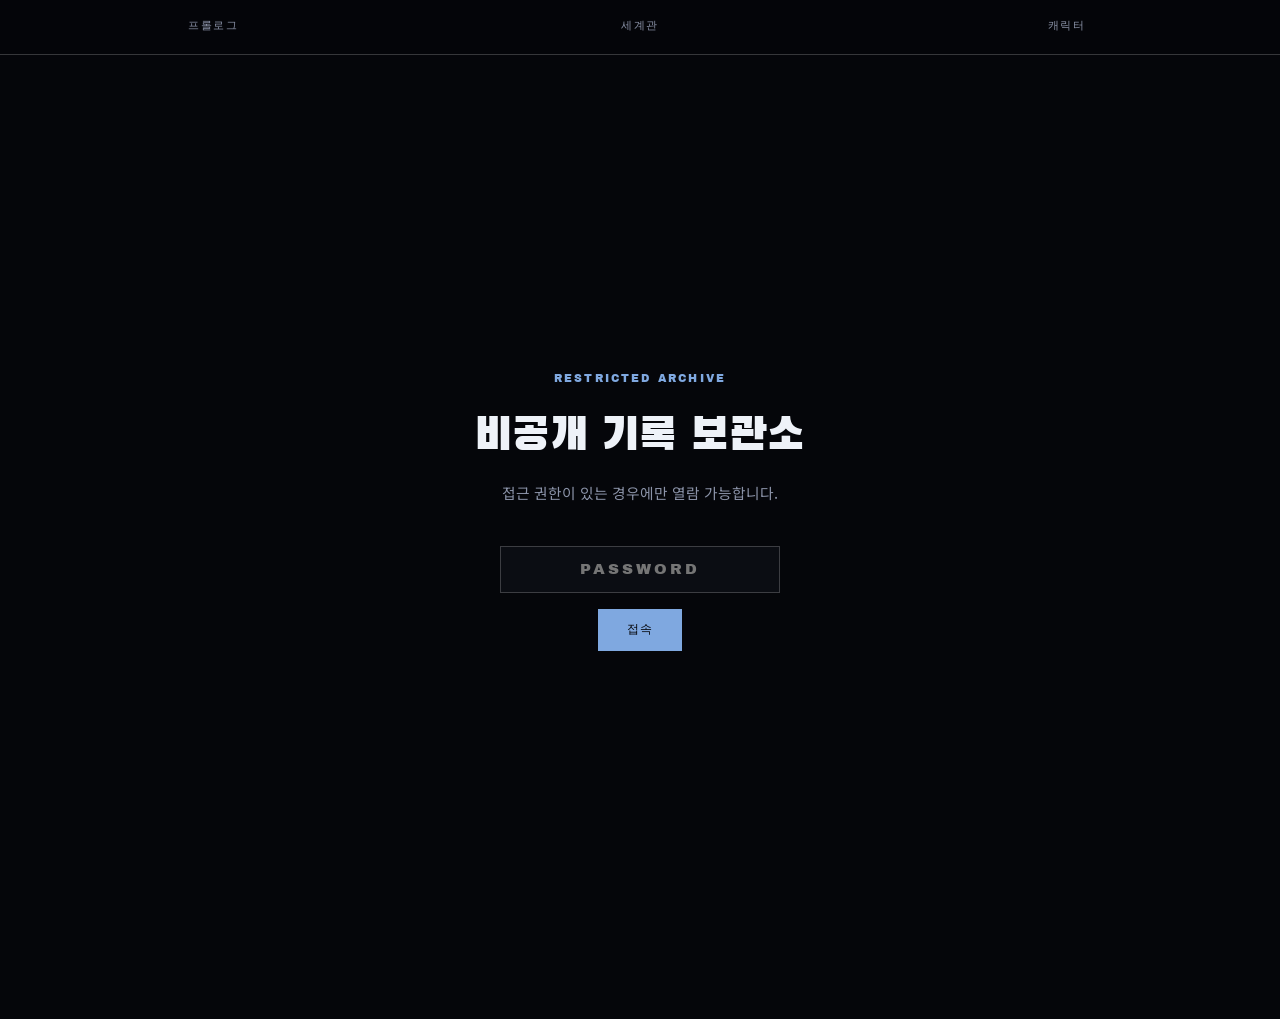
==== archive.html @ c1c83ec9 "Add files via upload" ====
<!DOCTYPE html>
<html lang="ko">
<head>
<meta charset="UTF-8">
<meta name="viewport" content="width=device-width, initial-scale=1, viewport-fit=cover">
<title>ARCHIVE · CODE NULL</title>
<link rel="stylesheet" href="css/style.css">
</head>
<body>
<nav class="nav">
  <a href="index.html">프롤로그</a>
  <a href="world.html">세계관</a>
  <a href="characters.html">캐릭터</a>
</nav>

<div id="gate" class="gate">
  <div class="tag">RESTRICTED ARCHIVE</div>
  <h1>비공개 기록 보관소</h1>
  <p class="dim" style="margin-top:.8rem;max-width:26rem;">접근 권한이 있는 경우에만 열람 가능합니다.</p>
  <input id="pw" type="password" placeholder="PASSWORD" autocomplete="off">
  <button onclick="tryUnlock()">접속</button>
  <div class="err" id="err"></div>
</div>

<div id="cctv-wrap" class="cctv-wrap">
  <section class="wrap" style="padding:3rem 6vw 1rem;">
    <div class="tag">RESTRICTED ARCHIVE — UNLOCKED</div>
    <h1>CCTV 기록 · 탈출 당일</h1>
    <p class="dim" style="margin-top:.6rem;">복구된 단편 영상입니다. 음성·화질 손실이 있습니다.</p>
  </section>

  <section class="cctv">
    <img src="img/60.png" alt="">
    <div class="ph">img/60.png</div>
    <div class="hud">
      <div class="rec"><span class="dot"></span>REC</div>
      <div class="cam">CAM 03 — B2 복도</div>
      <div class="ts">02:17:44</div>
    </div>
  </section>

  <section class="cctv">
    <img src="img/61.png" alt="">
    <div class="ph">img/61.png</div>
    <div class="hud">
      <div class="rec"><span class="dot"></span>REC</div>
      <div class="cam">CAM 07 — 격리동 출입구</div>
      <div class="ts">02:19:02</div>
    </div>
  </section>

  <section class="cctv">
    <img src="img/62.png" alt="">
    <div class="ph">img/62.png</div>
    <div class="hud">
      <div class="rec"><span class="dot"></span>REC</div>
      <div class="cam">CAM 11 — 비상계단</div>
      <div class="ts">02:21:58</div>
    </div>
  </section>

  <section class="cctv">
    <img src="img/63.png" alt="">
    <div class="ph">img/63.png</div>
    <div class="hud">
      <div class="rec"><span class="dot"></span>REC</div>
      <div class="cam">CAM 14 — 외곽 펜스</div>
      <div class="ts">02:24:10</div>
    </div>
  </section>

  <section class="cctv">
    <img src="img/64.png" alt="">
    <div class="ph">img/64.png</div>
    <div class="hud">
      <div class="rec"><span class="dot"></span>REC</div>
      <div class="cam">CAM 14 — 외곽 펜스</div>
      <div class="ts">02:24:47</div>
    </div>
  </section>

  <section class="cctv">
    <img src="img/65.png" alt="">
    <div class="ph">img/65.png</div>
    <div class="hud">
      <div class="rec"><span class="dot"></span>REC</div>
      <div class="cam">CAM 14 — 외곽 펜스</div>
      <div class="ts">02:25:03</div>
    </div>
  </section>

  <section class="wrap" style="padding:2.5rem 6vw;">
    <p class="dim" style="font-size:.78rem;">※ 이 영상의 존재 자체가 기밀입니다. 외부 유출 시 처벌 대상이 됩니다. — [기록 끝]</p>
    <a class="back" href="index.html">← 돌아가기</a>
  </section>
</div>

<script src="js/main.js"></script>
<script>
  // 임시 비밀번호 — README 참고. 실제 서비스에서는 서버 검증으로 교체 권장.
  var ARCHIVE_PW = "HELLO";
  function tryUnlock(){
    var val = document.getElementById('pw').value.trim();
    if (val.toUpperCase() === ARCHIVE_PW) {
      document.getElementById('gate').style.display = 'none';
      document.getElementById('cctv-wrap').classList.add('show');
    } else {
      document.getElementById('err').textContent = 'ACCESS DENIED';
    }
  }
  document.getElementById('pw').addEventListener('keydown', function(e){
    if (e.key === 'Enter') tryUnlock();
  });
</script>
</body>
</html>
---- css/style.css ----
@import url('https://fonts.googleapis.com/css2?family=Black+Han+Sans&family=Archivo+Black&family=Noto+Sans+KR:wght@400;600;800&display=swap');

:root{
  --bg:#05060a; --ink:#101216; --paper:#eef2f8;
  --ice:#7fa8e0; --dim:#8b93a8; --red:#c2586a;
  --line:rgba(255,255,255,.2);
}
*{box-sizing:border-box;margin:0;padding:0;}
html{scroll-padding-top:60px;}
html,body{background:var(--bg);color:var(--paper);}
body{font-family:'Noto Sans KR',sans-serif;line-height:1.75;padding-bottom:4rem;}
a{color:inherit;text-decoration:none;}

/* nav */
.nav{
  position:sticky;top:0;z-index:50;display:flex;gap:0;
  background:rgba(5,6,10,.92);backdrop-filter:blur(6px);
  border-bottom:1px solid var(--line);
}
.nav a{
  flex:1;text-align:center;padding:1rem .5rem;
  font-family:'Archivo Black',sans-serif;font-size:.7rem;letter-spacing:.15em;
  color:var(--dim);border-bottom:2px solid transparent;
}
.nav a.active{color:var(--paper);border-bottom-color:var(--ice);}

/* generic */
.wrap{max-width:860px;margin:0 auto;padding:0 6vw;}
.tag{font-family:'Archivo Black',sans-serif;font-size:.68rem;letter-spacing:.2em;color:var(--ice);margin:2.5rem 0 1rem;}
h1,h2,h3{font-family:'Black Han Sans',sans-serif;font-weight:400;line-height:1.35;}
h1{font-size:clamp(1.8rem,6vw,2.8rem);}
h2{font-size:clamp(1.3rem,4vw,1.9rem);margin-bottom:.9rem;}
h3{font-size:1.05rem;color:var(--ice);margin-bottom:.4rem;}
p{color:var(--paper);margin-bottom:.9rem;}
p.dim{color:var(--dim);font-size:.92rem;}

.eng{font-family:'Archivo Black',sans-serif;font-size:clamp(2.2rem,10vw,4.4rem);line-height:.95;}
.eng span{color:var(--ice);}

/* image slot with graceful fallback for missing /img/N.png */
.art{position:relative;width:100%;aspect-ratio:4/5;overflow:hidden;background:#0b0d13;border:1px solid var(--line);}
.art img{width:100%;height:100%;object-fit:cover;display:block;}
.art .ph{
  display:none;position:absolute;inset:0;align-items:center;justify-content:center;
  flex-direction:column;gap:.5rem;color:var(--dim);font-size:.72rem;text-align:center;padding:1rem;
  background:repeating-linear-gradient(135deg,#0b0d13,#0b0d13 12px,#0e111a 12px,#0e111a 24px);
}
.art.noimg .ph{display:flex;}
.art.wide{aspect-ratio:16/10;}

/* dialogue blocks */
.line-block{margin:1.6rem 0;}
.who{font-family:'Archivo Black',sans-serif;font-size:.68rem;letter-spacing:.1em;color:var(--dim);margin-bottom:.35rem;}
.line{font-family:'Black Han Sans',sans-serif;font-size:1.05rem;color:var(--paper);}
.narr{color:var(--dim);font-style:normal;border-left:2px solid var(--ice);padding-left:1rem;}

/* route picker cards */
.routes{display:grid;grid-template-columns:1fr;gap:1.2rem;margin-top:1.5rem;}
@media(min-width:700px){.routes{grid-template-columns:repeat(3,1fr);}}
.route-card{border:1px solid var(--line);display:block;}
.route-card .art{aspect-ratio:3/4;}
.route-card .cap{padding:1rem;}
.route-card .cap .num{font-family:'Archivo Black',sans-serif;font-size:.65rem;letter-spacing:.15em;color:var(--ice);}
.route-card .cap h3{margin-top:.4rem;}
.route-card .cap p{font-size:.85rem;color:var(--dim);margin-bottom:0;}

/* roster grid */
.roster{display:grid;grid-template-columns:1fr;gap:1.4rem;margin-top:1.2rem;}
@media(min-width:700px){.roster{grid-template-columns:repeat(2,1fr);}}
.roster .person{border:1px solid var(--line);padding-bottom:1rem;}
.roster .person .info{padding:1rem 1.1rem 0;}

/* terms list */
.terms dt{font-family:'Black Han Sans',sans-serif;color:var(--ice);margin-top:1.3rem;}
.terms dd{color:var(--dim);margin-top:.3rem;font-size:.92rem;}

.btn{
  display:inline-block;margin-top:1.5rem;font-family:'Archivo Black',sans-serif;
  font-size:.75rem;letter-spacing:.12em;color:var(--bg);background:var(--ice);
  padding:.85rem 1.6rem;
}
.back{display:inline-block;margin-top:2rem;color:var(--dim);font-size:.82rem;}

.hero-section{
  padding:7vh 0 4vh;
  background:radial-gradient(circle at 25% 10%, rgba(127,168,224,.18), transparent 55%);
}
.note{font-size:.78rem;color:var(--dim);border-top:1px solid var(--line);margin-top:3rem;padding-top:1.2rem;}

/* ===== 웹툰 컷 패널 (프롤로그 / NIGHT 루트) ===== */
.panel{position:relative;width:100%;aspect-ratio:4/5;overflow:hidden;border-bottom:2px solid var(--line);background:#0b0d13;}
.panel.cover{aspect-ratio:3/4;}
.panel img{position:absolute;inset:0;width:100%;height:100%;object-fit:cover;display:block;}
.panel .ph{display:none;position:absolute;inset:0;align-items:center;justify-content:center;flex-direction:column;gap:.5rem;color:var(--dim);font-size:.75rem;text-align:center;padding:1rem;background:repeating-linear-gradient(135deg,#0b0d13,#0b0d13 12px,#0e111a 12px,#0e111a 24px);}
.panel.noimg .ph{display:flex;}
.panel .shade{position:absolute;inset:0;z-index:1;pointer-events:none;background:linear-gradient(to top, rgba(5,6,10,.92) 0%, rgba(5,6,10,.15) 42%, transparent 62%);}
.panel .num{position:absolute;top:.9rem;left:.9rem;z-index:3;font-family:'Archivo Black',sans-serif;font-size:.68rem;letter-spacing:.15em;color:var(--ink);background:var(--ice);padding:.28rem .6rem;}
.panel .cap-box{position:absolute;left:.9rem;z-index:3;max-width:78%;background:var(--paper);color:var(--ink);font-size:.82rem;font-weight:600;line-height:1.5;padding:.65rem .9rem;border:2px solid var(--ink);}
.panel .bubble{position:absolute;z-index:3;max-width:72%;background:var(--paper);color:var(--ink);font-family:'Black Han Sans',sans-serif;font-size:clamp(.95rem,2.6vw,1.15rem);line-height:1.4;padding:.9rem 1.1rem;border:2px solid var(--ink);}
.panel .bubble::after{content:"";position:absolute;width:16px;height:16px;background:var(--paper);border-right:2px solid var(--ink);border-bottom:2px solid var(--ink);}
.panel .bubble.tail-bl{bottom:-9px;left:2rem;}
.panel .bubble.tail-bl::after{bottom:8px;left:-8px;transform:rotate(135deg);}
.panel .bubble.tail-br{bottom:-9px;right:2rem;}
.panel .bubble.tail-br::after{bottom:8px;right:-8px;transform:rotate(45deg);}
.panel .title-ov{position:absolute;left:6vw;bottom:2.2rem;z-index:3;}
.panel .title-ov .eng{font-size:clamp(2.2rem,11vw,4.6rem);}
.top-r{top:1.1rem;right:1.1rem;}
.bottom-l{bottom:1.1rem;left:1.1rem;}
.bottom-r{bottom:1.1rem;right:1.1rem;}
.mid-l{top:50%;left:1.1rem;transform:translateY(-50%);}
.routes-wrap{padding:3rem 0;}

/* ===== 세계관 위키 스타일 ===== */
.wiki-hero{position:relative;width:100%;aspect-ratio:21/9;overflow:hidden;border-bottom:1px solid var(--line);}
.wiki-hero img{position:absolute;inset:0;width:100%;height:100%;object-fit:cover;}
.wiki-hero .ph{position:absolute;inset:0;}
.wiki-hero .ov{position:absolute;inset:0;z-index:2;background:linear-gradient(to top, rgba(5,6,10,.92), transparent 65%);display:flex;align-items:flex-end;padding:2rem 6vw;}
.infobox{border:1px solid var(--line);background:#0b0d13;padding:1.2rem 1.3rem;margin:2rem 0;}
.infobox .row{display:flex;justify-content:space-between;gap:1rem;font-size:.85rem;padding:.55rem 0;border-bottom:1px solid var(--line);}
.infobox .row:last-child{border-bottom:none;}
.infobox .row span:first-child{color:var(--dim);}
.entry-grid{display:grid;grid-template-columns:1fr;gap:1rem;margin-top:1.2rem;}
@media(min-width:700px){.entry-grid{grid-template-columns:repeat(2,1fr);}}
.entry{border:1px solid var(--line);padding:1.1rem 1.2rem;}
.entry .idx{font-family:'Archivo Black',sans-serif;font-size:.65rem;color:var(--ice);letter-spacing:.15em;}

/* ===== 과거 회상 컷 (실루엣/저채도) ===== */
.panel.flashback .shade{background:linear-gradient(to top, rgba(5,6,10,.95) 0%, rgba(5,6,10,.35) 50%, rgba(5,6,10,.1) 100%);}
.panel.flashback .ph{filter:grayscale(1) contrast(1.1);}
.panel .narr-line{position:absolute;left:6vw;right:6vw;bottom:1.4rem;z-index:3;color:var(--dim);font-size:.85rem;text-align:center;letter-spacing:.04em;}

/* ===== REDACTED / 정보 비공개 글리치 ===== */
.redact-box{
  position:absolute;z-index:3;left:6vw;right:6vw;bottom:1.6rem;
  border:1px solid rgba(194,88,106,.5);background:rgba(5,6,10,.75);
  padding:1rem 1.1rem;font-family:'Archivo Black',sans-serif;font-size:.7rem;
  letter-spacing:.08em;color:#c2586a;
}
.redact-box .r-row{display:flex;justify-content:space-between;padding:.25rem 0;}
.redact-box .glitch{animation:glitchText 1.4s infinite steps(2,end);}
@keyframes glitchText{
  0%,100%{opacity:1;transform:translateX(0);}
  20%{opacity:.6;transform:translateX(-2px);}
  40%{opacity:1;transform:translateX(2px);}
  60%{opacity:.5;}
  80%{opacity:1;transform:translateX(-1px);}
}
.panel.redacted::before{
  content:"";position:absolute;inset:0;z-index:2;pointer-events:none;mix-blend-mode:overlay;
  background:repeating-linear-gradient(0deg,rgba(255,255,255,.04) 0px,transparent 1px,transparent 3px);
  animation:scan 2.5s linear infinite;
}
@keyframes scan{0%{background-position-y:0;}100%{background-position-y:120px;}}

/* ===== CCTV / 보안 아카이브 ===== */
.gate{min-height:100vh;display:flex;align-items:center;justify-content:center;flex-direction:column;padding:6vh 6vw;text-align:center;}
.gate .tag{margin-bottom:1.2rem;}
.gate input{
  margin-top:1.6rem;background:#0b0d13;border:1px solid var(--line);color:var(--paper);
  font-family:'Archivo Black',sans-serif;letter-spacing:.2em;font-size:.95rem;
  padding:.9rem 1rem;text-align:center;width:min(280px,80vw);
}
.gate button{
  margin-top:1rem;display:block;margin-left:auto;margin-right:auto;
  font-family:'Archivo Black',sans-serif;font-size:.75rem;letter-spacing:.12em;
  color:var(--bg);background:var(--ice);padding:.8rem 1.8rem;border:none;cursor:pointer;
}
.gate .err{color:#c2586a;font-size:.78rem;margin-top:.9rem;min-height:1.2em;}

.cctv-wrap{display:none;}
.cctv-wrap.show{display:block;}
.cctv{position:relative;width:100%;aspect-ratio:4/3;overflow:hidden;background:#000;border-bottom:1px solid var(--line);filter:grayscale(.3) contrast(1.15) brightness(.85);}
.cctv .ph{position:absolute;inset:0;display:flex;align-items:center;justify-content:center;color:#5a6070;font-size:.75rem;background:repeating-linear-gradient(135deg,#050608,#050608 12px,#0a0c10 12px,#0a0c10 24px);}
.cctv::after{
  content:"";position:absolute;inset:0;pointer-events:none;mix-blend-mode:overlay;
  background:repeating-linear-gradient(0deg,rgba(255,255,255,.06) 0px,transparent 1px,transparent 2px);
  animation:scan 1.8s linear infinite;
}
.cctv .hud{position:absolute;inset:0;z-index:4;padding:.8rem;font-family:'Archivo Black',sans-serif;font-size:.65rem;letter-spacing:.08em;color:#d8dde6;}
.cctv .rec{position:absolute;top:.8rem;left:.8rem;display:flex;align-items:center;gap:.4rem;}
.cctv .rec .dot{width:7px;height:7px;border-radius:50%;background:#e23a4e;animation:blink 1s infinite;}
@keyframes blink{50%{opacity:.2;}}
.cctv .ts{position:absolute;bottom:.8rem;right:.8rem;}
.cctv .cam{position:absolute;top:.8rem;right:.8rem;}
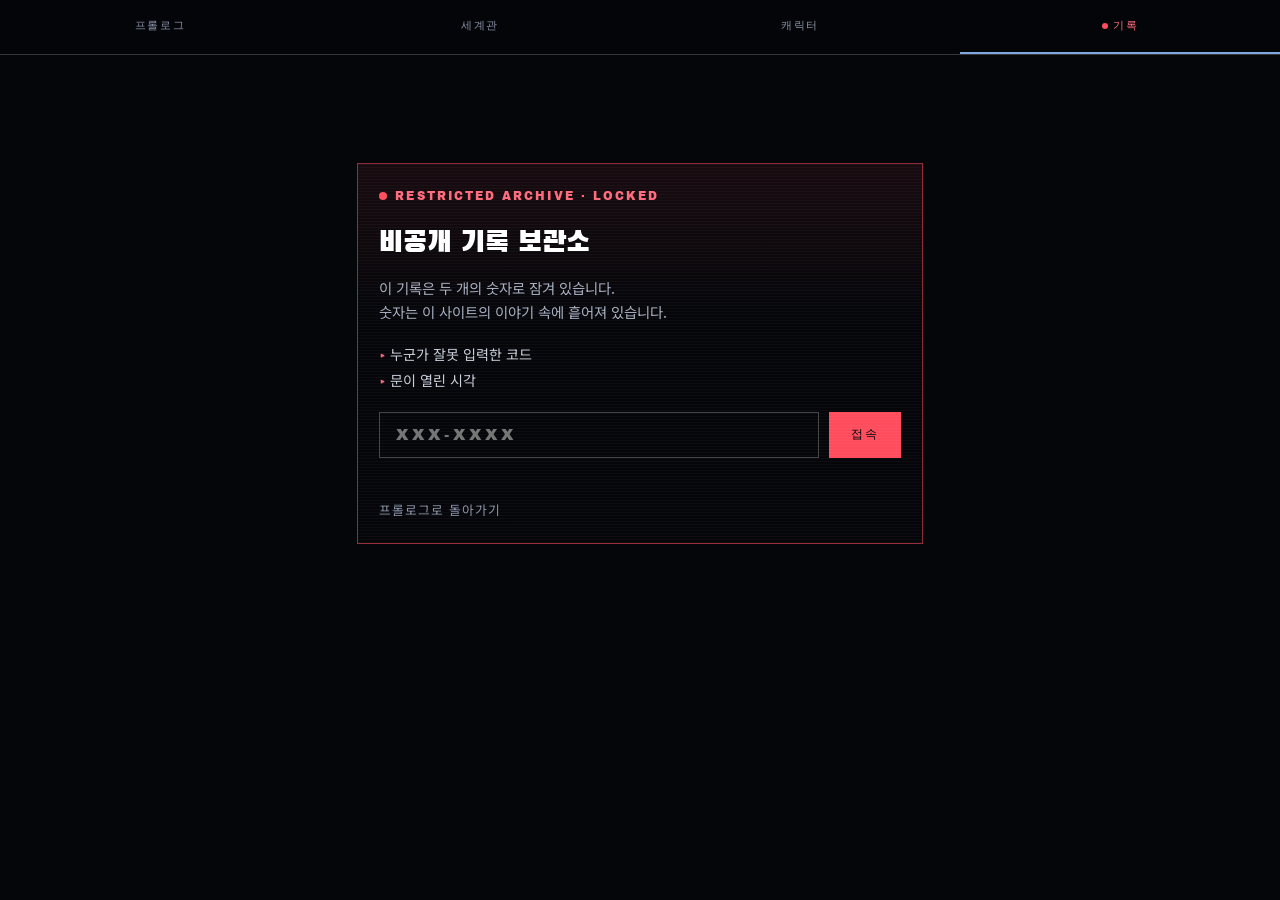
==== commit 9e7a75a4: "Add files via upload" ====
--- a/archive.html
+++ b/archive.html
@@ -5,25 +5,43 @@
 <meta name="viewport" content="width=device-width, initial-scale=1, viewport-fit=cover">
 <title>ARCHIVE · CODE NULL</title>
 <link rel="stylesheet" href="css/style.css">
+<link rel="stylesheet" href="css/webtoon.css">
 </head>
 <body>
+<!--
+  ─────────────────────────────────────────
+   여기서 찾는 건 소용없다. 열쇠는 소스에 없다.
+   두 개의 숫자는 이야기 속에 있다.
+     ① 서류 위, 한 칸 잘못 적힌 코드
+     ② 새벽, 시계가 가리키던 시각
+   …그리고 검은 여백을 끌어 보면, 보이지 않던 글씨가 있다.
+  ─────────────────────────────────────────
+-->
 <nav class="nav">
   <a href="index.html">프롤로그</a>
   <a href="world.html">세계관</a>
   <a href="characters.html">캐릭터</a>
+  <a href="archive.html" class="active lock">기록</a>
 </nav>
 
-<div id="gate" class="gate">
-  <div class="tag">RESTRICTED ARCHIVE</div>
-  <h1>비공개 기록 보관소</h1>
-  <p class="dim" style="margin-top:.8rem;max-width:26rem;">접근 권한이 있는 경우에만 열람 가능합니다.</p>
-  <input id="pw" type="password" placeholder="PASSWORD" autocomplete="off">
-  <button onclick="tryUnlock()">접속</button>
-  <div class="err" id="err"></div>
-</div>
+<section class="term archive-gate" style="padding-top:12vh;min-height:80vh;">
+  <div class="term-box">
+    <div class="term-head"><span class="dot"></span>RESTRICTED ARCHIVE · LOCKED</div>
+    <div class="term-title">비공개 기록 보관소</div>
+    <p class="term-desc">이 기록은 두 개의 숫자로 잠겨 있습니다.<br>숫자는 이 사이트의 이야기 속에 흩어져 있습니다.</p>
+    <ul class="clues"><li>누군가 잘못 입력한 코드</li><li>문이 열린 시각</li></ul>
+    <p class="more-hint" hidden>프롤로그의 서류와, 첫 번째 밤의 시계를 다시 보세요.</p>
+    <form class="code-gate" data-mode="inline" autocomplete="off">
+      <input type="text" placeholder="XXX-XXXX" maxlength="12" aria-label="접근 코드" spellcheck="false">
+      <button type="submit">접속</button>
+      <div class="msg" aria-live="polite"></div>
+    </form>
+    <a class="term-link" href="index.html">프롤로그로 돌아가기</a>
+  </div>
+</section>
 
-<div id="cctv-wrap" class="cctv-wrap">
-  <section class="wrap" style="padding:3rem 6vw 1rem;">
+<div class="archive-gated">
+  <section class="wrap" style="padding:3rem 6vw 1rem;max-width:720px;">
     <div class="tag">RESTRICTED ARCHIVE — UNLOCKED</div>
     <h1>CCTV 기록 · 탈출 당일</h1>
     <p class="dim" style="margin-top:.6rem;">복구된 단편 영상입니다. 음성·화질 손실이 있습니다.</p>
@@ -38,7 +56,6 @@
       <div class="ts">02:17:44</div>
     </div>
   </section>
-
   <section class="cctv">
     <img src="img/61.png" alt="">
     <div class="ph">img/61.png</div>
@@ -48,7 +65,6 @@
       <div class="ts">02:19:02</div>
     </div>
   </section>
-
   <section class="cctv">
     <img src="img/62.png" alt="">
     <div class="ph">img/62.png</div>
@@ -58,7 +74,6 @@
       <div class="ts">02:21:58</div>
     </div>
   </section>
-
   <section class="cctv">
     <img src="img/63.png" alt="">
     <div class="ph">img/63.png</div>
@@ -68,7 +83,6 @@
       <div class="ts">02:24:10</div>
     </div>
   </section>
-
   <section class="cctv">
     <img src="img/64.png" alt="">
     <div class="ph">img/64.png</div>
@@ -78,7 +92,6 @@
       <div class="ts">02:24:47</div>
     </div>
   </section>
-
   <section class="cctv">
     <img src="img/65.png" alt="">
     <div class="ph">img/65.png</div>
@@ -89,28 +102,13 @@
     </div>
   </section>
 
-  <section class="wrap" style="padding:2.5rem 6vw;">
+  <section class="wrap" style="padding:2.5rem 6vw;max-width:720px;">
     <p class="dim" style="font-size:.78rem;">※ 이 영상의 존재 자체가 기밀입니다. 외부 유출 시 처벌 대상이 됩니다. — [기록 끝]</p>
     <a class="back" href="index.html">← 돌아가기</a>
+    <a class="back" href="#" data-lock style="margin-left:1.2rem;">기록 다시 잠그기</a>
   </section>
 </div>
 
 <script src="js/main.js"></script>
-<script>
-  // 임시 비밀번호 — README 참고. 실제 서비스에서는 서버 검증으로 교체 권장.
-  var ARCHIVE_PW = "HELLO";
-  function tryUnlock(){
-    var val = document.getElementById('pw').value.trim();
-    if (val.toUpperCase() === ARCHIVE_PW) {
-      document.getElementById('gate').style.display = 'none';
-      document.getElementById('cctv-wrap').classList.add('show');
-    } else {
-      document.getElementById('err').textContent = 'ACCESS DENIED';
-    }
-  }
-  document.getElementById('pw').addEventListener('keydown', function(e){
-    if (e.key === 'Enter') tryUnlock();
-  });
-</script>
 </body>
 </html>
--- a/css/style.css
+++ b/css/style.css
@@ -182,3 +182,98 @@
 @keyframes blink{50%{opacity:.2;}}
 .cctv .ts{position:absolute;bottom:.8rem;right:.8rem;}
 .cctv .cam{position:absolute;top:.8rem;right:.8rem;}
+
+/* ===== PC: 웹툰 컷을 중앙 세로 컬럼으로 고정 ===== */
+@media(min-width:768px){
+  .panel,.cctv{max-width:720px;margin-left:auto;margin-right:auto;border-left:1px solid var(--line);border-right:1px solid var(--line);}
+  .panel .title-ov{left:1.5rem;}
+  .panel .narr-line{left:1.5rem;right:1.5rem;}
+  .redact-box{left:1.5rem;right:1.5rem;}
+}
+
+/* ===== CCTV / FX 이미지 효과 (흑백 · 노이즈 · 스캔라인 · 글리치) ===== */
+.cctv{filter:none;background:#000;}
+.cctv::after{display:none;}
+.cctv .ph{display:none;}
+.cctv.noimg .ph{display:flex;}
+.fx{position:relative;overflow:hidden;}
+.cctv img:not(.fxg),.fx img:not(.fxg){
+  position:absolute;inset:0;width:100%;height:100%;object-fit:cover;display:block;
+  filter:grayscale(1) contrast(1.25) brightness(.8);
+  animation:fxFlicker 3.2s infinite steps(1,end), fxShake var(--gd,6s) var(--gdel,0s) infinite steps(1,end);
+}
+.fxl{position:absolute;inset:0;pointer-events:none;z-index:3;}
+.fxl.noise{width:100%;height:100%;opacity:.13;mix-blend-mode:screen;image-rendering:pixelated;}
+.fxl.scan{background:repeating-linear-gradient(0deg,rgba(0,0,0,.28) 0 1px,transparent 1px 3px);}
+.fxl.vig{background:radial-gradient(ellipse at center,transparent 55%,rgba(0,0,0,.75) 100%);}
+.fxl.roll{inset:auto 0 auto 0;height:22%;background:linear-gradient(to bottom,transparent,rgba(255,255,255,.07),transparent);animation:fxRoll 5.5s linear infinite;}
+.fxg{position:absolute;inset:0;width:100%;height:100%;object-fit:cover;pointer-events:none;mix-blend-mode:screen;opacity:0;z-index:2;}
+.fxg.r{filter:grayscale(1) sepia(1) hue-rotate(-50deg) saturate(3) contrast(1.2);animation:fxGlitchA var(--gd,6s) var(--gdel,0s) infinite steps(1,end);}
+.fxg.c{filter:grayscale(1) sepia(1) hue-rotate(150deg) saturate(3) contrast(1.2);animation:fxGlitchB var(--gd,6s) var(--gdel,0s) infinite steps(1,end);}
+.noimg .fxg{display:none;}
+@keyframes fxFlicker{0%,100%{opacity:1}47%{opacity:.92}48%{opacity:.78}49%{opacity:1}}
+@keyframes fxRoll{from{top:-25%}to{top:110%}}
+@keyframes fxShake{0%,86%,100%{transform:none}88%{transform:translate(-3px,1px)}91%{transform:translate(4px,-1px)}94%{transform:translate(-2px,0)}}
+@keyframes fxGlitchA{0%,86%,100%{opacity:0;transform:none;clip-path:inset(0)}87%{opacity:.5;transform:translateX(-7px);clip-path:inset(18% 0 62% 0)}90%{opacity:.5;transform:translateX(6px);clip-path:inset(55% 0 20% 0)}93%{opacity:.4;transform:translateX(-4px);clip-path:inset(38% 0 35% 0)}96%{opacity:0}}
+@keyframes fxGlitchB{0%,86%,100%{opacity:0;transform:none;clip-path:inset(0)}88%{opacity:.5;transform:translateX(7px);clip-path:inset(62% 0 18% 0)}91%{opacity:.5;transform:translateX(-6px);clip-path:inset(15% 0 60% 0)}94%{opacity:.4;transform:translateX(4px);clip-path:inset(42% 0 33% 0)}96%{opacity:0}}
+@media(prefers-reduced-motion:reduce){
+  .cctv img:not(.fxg),.fx img:not(.fxg),.fxg,.fxl.roll{animation:none;}
+  .fxg{display:none;}
+}
+.panel .fxl{z-index:2;}
+
+/* ===== 자리표시: 이미지가 정말 없을 때만 보이기 ===== */
+.ph{display:none !important;}
+.noimg > .ph{display:flex !important;}
+.wiki-hero .ph{align-items:center;justify-content:center;color:var(--dim);font-size:.75rem;
+  background:repeating-linear-gradient(135deg,#0b0d13 0 12px,#0e111a 12px 24px);}
+
+/* ===== 상단 탭: 기록 보관소 ===== */
+.nav a.lock{color:#ff6b7c;}
+.nav a.lock::before{content:"";display:inline-block;width:6px;height:6px;border-radius:50%;background:#ff4d5e;margin-right:.45em;vertical-align:middle;animation:blink 1.4s infinite;}
+.archive-open .nav a.lock{color:var(--dim);}
+.archive-open .nav a.lock::before{background:#7fa8e0;animation:none;}
+
+/* ===== 접근 터미널 ===== */
+.term{max-width:720px;margin:0 auto;padding:0 6vw 4rem;}
+.term-box{border:1px solid rgba(255,77,94,.55);background:linear-gradient(180deg,rgba(255,77,94,.08),rgba(5,6,10,.6) 40%);
+  padding:1.4rem 1.3rem 1.3rem;position:relative;overflow:hidden;}
+.term-box::before{content:"";position:absolute;inset:0;pointer-events:none;
+  background:repeating-linear-gradient(0deg,rgba(255,255,255,.03) 0 1px,transparent 1px 3px);}
+.term-head{display:flex;align-items:center;gap:.55rem;font-family:'Archivo Black',sans-serif;font-size:.72rem;letter-spacing:.18em;color:#ff6b7c;}
+.term-head .dot{width:8px;height:8px;border-radius:50%;background:#ff4d5e;animation:blink 1s infinite;}
+.term-title{font-family:'Black Han Sans',sans-serif;font-size:clamp(1.3rem,4.6vw,1.8rem);margin:.8rem 0 .4rem;color:#fff;}
+.term-desc{color:#a7afc0;font-size:.9rem;line-height:1.7;margin-bottom:1rem;}
+.clues{list-style:none;margin:0 0 1.1rem;padding:0;color:#c9cfdb;font-size:.88rem;line-height:1.9;}
+.clues li::before{content:"▸ ";color:#ff6b7c;}
+.more-hint{color:#7fa8e0;font-size:.82rem;margin:-.4rem 0 1rem;}
+
+form.code-gate{display:flex;flex-wrap:wrap;gap:.6rem;}
+form.code-gate input{flex:1 1 180px;min-width:0;background:#05060a;border:1px solid rgba(255,255,255,.25);color:#fff;
+  font-family:'Archivo Black',monospace;letter-spacing:.25em;font-size:1rem;padding:.85rem 1rem;text-transform:uppercase;}
+form.code-gate input:focus{outline:none;border-color:#ff6b7c;box-shadow:0 0 0 3px rgba(255,77,94,.2);}
+form.code-gate button{background:#ff4d5e;color:#05060a;border:none;cursor:pointer;font-family:'Archivo Black',sans-serif;
+  font-size:.78rem;letter-spacing:.15em;padding:.85rem 1.4rem;}
+form.code-gate button:hover{background:#ff7383;}
+form.code-gate .msg{flex-basis:100%;min-height:1.3em;font-family:'Archivo Black',monospace;font-size:.75rem;letter-spacing:.1em;color:#ff6b7c;}
+form.code-gate.ok .msg{color:#7fe0b0;}
+form.code-gate.ok input{border-color:#7fe0b0;}
+form.code-gate.bad input{animation:shake .35s;}
+@keyframes shake{20%{transform:translateX(-6px)}40%{transform:translateX(6px)}60%{transform:translateX(-4px)}80%{transform:translateX(3px)}}
+.term-link{display:inline-block;margin-top:1rem;color:var(--dim);font-size:.8rem;letter-spacing:.08em;}
+.term.granted .term-box{border-color:rgba(127,224,176,.5);}
+
+/* 열람 상태 전환 */
+.archive-gated{display:none;}
+.archive-open .archive-gated{display:block;}
+.archive-open .archive-gate{display:none;}
+
+/* 정답 순간 화면 글리치 */
+.glitch-flash{animation:flash .9s steps(2,end);}
+@keyframes flash{0%{filter:none}15%{filter:invert(1) hue-rotate(160deg)}30%{filter:none;transform:translateX(4px)}45%{filter:contrast(2) saturate(0)}60%{transform:translateX(-4px)}100%{filter:none;transform:none}}
+
+/* 드래그해야 보이는 숨은 글씨 (ARG 단서) */
+.hid{color:#000;background:#000;user-select:text;}
+.hid::selection{color:#ff6b7c;background:#1a1d26;}
+
+@media(prefers-reduced-motion:reduce){.glitch-flash,form.code-gate.bad input,.nav a.lock::before,.term-head .dot{animation:none;}}
--- a/css/webtoon.css
+++ b/css/webtoon.css
@@ -0,0 +1,153 @@
+/* =========================================================
+   WEBTOON STRIP — 하나의 세로 스트립으로 이어지는 컷 구성
+   ========================================================= */
+.strip{
+  max-width:720px;margin:0 auto;background:#000;
+  font-family:'Noto Sans KR',sans-serif;
+  --fs:clamp(13px,3.5vw,16px);
+}
+
+/* ---------- 컷 ---------- */
+.cut{position:relative;width:100%;overflow:hidden;background:#0b0d13;}
+.cut > img{position:absolute;inset:0;width:100%;height:100%;object-fit:cover;display:block;}
+.cut.wide{aspect-ratio:16/9;}
+.cut.std{aspect-ratio:4/5;}
+.cut.sq{aspect-ratio:1/1;}
+.cut.tall{aspect-ratio:3/4;}
+.cut.xtall{aspect-ratio:9/16;}
+.cut.strip-s{aspect-ratio:3/1;}            /* 가로로 얇은 띠 컷 (눈, 손 클로즈업) */
+.cut.inset{width:84%;margin:0 auto;outline:2px solid #e8ecf2;outline-offset:-2px;}
+.cut.inset.l{margin:0 auto 0 6%;width:70%;}
+.cut.inset.r{margin:0 6% 0 auto;width:70%;}
+.cut.mono > img{filter:grayscale(1) contrast(1.15) brightness(.82);}
+
+/* 이미지 없을 때: 장면 설명이 보이는 자리 */
+.cut .ph{
+  position:absolute;inset:0;display:none;flex-direction:column;align-items:center;justify-content:center;
+  gap:.35rem;padding:1.2rem;text-align:center;color:#6d7487;font-size:12px;line-height:1.5;
+  background:repeating-linear-gradient(135deg,#0b0d13 0 12px,#0e111a 12px 24px);
+}
+.cut .ph b{font-family:'Archivo Black',sans-serif;color:#8b93a8;letter-spacing:.08em;font-weight:400;}
+.cut.noimg .ph{display:flex;}
+
+/* ---------- 컷 사이 여백 (검은 거터) ---------- */
+.strip .gap{height:28px;}
+.strip .gap.m{height:72px;}
+.strip .gap.l{height:160px;}
+.strip .gap.xl{height:260px;}
+.strip .gut{                                       /* 여백 위에 떠 있는 내레이션/대사 */
+  position:relative;padding:56px 10%;text-align:center;color:#c9cfdb;
+  font-size:var(--fs);line-height:1.8;letter-spacing:.01em;
+}
+.strip .gut.tall{padding:120px 10%;}
+.strip .gut .dim{color:#6d7487;}
+.strip .gut.left{text-align:left;}
+.strip .gut.right{text-align:right;}
+
+/* ---------- 텍스트 요소 공통 위치 ---------- */
+.cut .o{position:absolute;z-index:5;}
+.strip .tl{top:5%;left:5%;} .strip .tr{top:5%;right:5%;} .strip .tc{top:5%;left:50%;transform:translateX(-50%);}
+.strip .bl{bottom:6%;left:5%;} .strip .br{bottom:6%;right:5%;} .strip .bc{bottom:6%;left:50%;transform:translateX(-50%);}
+.strip .ml{top:50%;left:5%;transform:translateY(-50%);} .strip .mr{top:50%;right:5%;transform:translateY(-50%);}
+
+/* 말풍선 (대사) */
+.strip .say{
+  max-width:62%;background:#fff;color:#111;border:2px solid #111;
+  border-radius:999px;padding:.75em 1.25em;font-size:var(--fs);font-weight:600;line-height:1.45;
+  text-align:center;word-break:keep-all;
+}
+.strip .say.box{border-radius:1.1em;}
+.strip .say::after{                                  /* 꼬리: 기본 아래-왼쪽 */
+  content:"";position:absolute;bottom:-11px;left:28%;width:16px;height:16px;background:#fff;
+  border-right:2px solid #111;border-bottom:2px solid #111;transform:skewX(-25deg) rotate(45deg);
+}
+.strip .say.t-r::after{left:auto;right:28%;transform:skewX(25deg) rotate(45deg);}
+.strip .say.t-up::after{bottom:auto;top:-11px;transform:rotate(225deg);}
+.strip .say.t-none::after{display:none;}
+.strip .say.shout{border-radius:.3em;font-family:'Black Han Sans',sans-serif;font-weight:400;font-size:calc(var(--fs)*1.25);
+  clip-path:polygon(0 8%,6% 0,20% 6%,34% 0,50% 7%,66% 0,80% 6%,94% 0,100% 10%,97% 50%,100% 90%,94% 100%,80% 94%,66% 100%,50% 93%,34% 100%,20% 94%,6% 100%,0 90%,3% 50%);
+  padding:1em 1.6em;}
+.strip .say.shout::after{display:none;}
+.strip .say.small{font-size:calc(var(--fs)*.82);padding:.5em 1em;font-weight:500;}
+.strip .say.dark{background:#0d0f14;color:#e8ecf2;border-color:#e8ecf2;}
+.strip .say.dark::after{background:#0d0f14;border-color:#e8ecf2;}
+
+/* 속마음 (독백) — 꼬리 없는 반투명 사각 */
+.strip .think{
+  max-width:64%;background:rgba(8,10,16,.82);color:#e8ecf2;border:1px solid rgba(232,236,242,.35);
+  border-radius:.4em;padding:.7em 1em;font-size:var(--fs);line-height:1.55;word-break:keep-all;
+}
+
+/* 내레이션 박스 */
+.strip .cap{
+  max-width:72%;background:#e8ecf2;color:#111;padding:.55em .9em;font-size:calc(var(--fs)*.9);
+  font-weight:500;line-height:1.5;word-break:keep-all;border-left:4px solid var(--ice,#7fa8e0);
+}
+.strip .cap.dark{background:rgba(5,6,10,.85);color:#c9cfdb;border-left-color:#c9cfdb;}
+
+/* 화면 속 텍스트 (문자, 서류, 모니터) */
+.strip .ui{
+  max-width:78%;background:rgba(10,14,24,.9);color:#d8e4f5;border:1px solid #7fa8e0;
+  padding:.8em 1em;font-size:calc(var(--fs)*.85);line-height:1.6;font-family:'Noto Sans KR',sans-serif;
+}
+.strip .ui .h{display:block;font-family:'Archivo Black',sans-serif;font-size:.78em;letter-spacing:.12em;color:#7fa8e0;margin-bottom:.3em;}
+.strip .ui s{color:#c2586a;}
+.strip .ui mark{background:none;color:#fff;border-bottom:2px solid #c2586a;}
+
+/* 효과음 */
+.strip .sfx{
+  font-family:'Black Han Sans',sans-serif;color:#fff;font-size:calc(var(--fs)*2.6);line-height:1;
+  -webkit-text-stroke:2px #000;paint-order:stroke fill;transform:rotate(-8deg);letter-spacing:.02em;
+  text-shadow:0 0 18px rgba(127,168,224,.35);
+}
+.strip .sfx.s{font-size:calc(var(--fs)*1.5);}
+.strip .sfx.red{color:#ff4d5e;}
+
+/* 표지/타이틀 컷 */
+.cut .title{position:absolute;left:7%;bottom:9%;z-index:5;}
+.cut .title .k{font-family:'Archivo Black',sans-serif;font-size:11px;letter-spacing:.25em;color:#7fa8e0;margin-bottom:.7rem;}
+.cut .title h1{font-family:'Black Han Sans',sans-serif;font-weight:400;font-size:clamp(28px,8vw,52px);line-height:1.15;color:#fff;}
+.cut .title .eng{font-family:'Archivo Black',sans-serif;font-size:clamp(40px,13vw,88px);line-height:.92;color:#fff;}
+.cut .title .eng span{color:#7fa8e0;}
+.cut .title p{margin-top:.6rem;color:#a7afc0;font-size:14px;}
+.cut .fade{position:absolute;inset:0;z-index:1;pointer-events:none;background:linear-gradient(to top,rgba(0,0,0,.85),transparent 55%);}
+
+/* 정보 말소 박스 */
+.strip .redact{
+  font-family:'Archivo Black',sans-serif;font-size:11px;letter-spacing:.08em;color:#ff5a6c;
+  background:rgba(0,0,0,.8);border:1px solid rgba(255,90,108,.55);padding:.9em 1.1em;min-width:62%;
+}
+.strip .redact div{display:flex;justify-content:space-between;gap:1.5em;padding:.2em 0;}
+.strip .redact .g{animation:glitchText 1.4s infinite steps(2,end);}
+
+/* 화면 전환: 노이즈 띠 */
+.cut.static{aspect-ratio:6/1;background:#000;}
+.cut.static::before{content:"";position:absolute;inset:0;
+  background:repeating-linear-gradient(0deg,rgba(255,255,255,.18) 0 1px,transparent 1px 3px),
+             repeating-linear-gradient(90deg,rgba(255,255,255,.05) 0 2px,transparent 2px 7px);
+  animation:scan 1.2s linear infinite;}
+
+/* 끝 */
+.strip-end{padding:80px 0 20px;text-align:center;color:#6d7487;font-family:'Archivo Black',sans-serif;font-size:11px;letter-spacing:.3em;}
+
+@media(min-width:768px){
+  .strip{border-left:1px solid rgba(255,255,255,.08);border-right:1px solid rgba(255,255,255,.08);}
+}
+
+/* ===== 스크롤 등장 애니메이션 ===== */
+.reveal-on .strip .cut:not(.static),
+.reveal-on .strip .gut,
+.reveal-on .strip .strip-end{opacity:0;transform:translateY(28px);transition:opacity .8s ease,transform .8s cubic-bezier(.2,.7,.2,1);}
+.reveal-on .strip .cut.in,
+.reveal-on .strip .gut.in,
+.reveal-on .strip .strip-end.in{opacity:1;transform:none;}
+.reveal-on .strip .cut > img{transition:filter 1.2s ease;}
+.reveal-on .strip .cut:not(.in) > img{filter:brightness(.35) blur(2px);}
+.reveal-on .strip .cut.mono:not(.in) > img{filter:grayscale(1) brightness(.35) blur(2px);}
+/* 말풍선·내레이션은 컷이 뜬 뒤 하나씩 (--i: 컷 안에서의 순서) */
+.reveal-on .strip .cut .o{opacity:0;scale:.92;transition:opacity .45s ease,scale .45s cubic-bezier(.3,1.6,.5,1);}
+.reveal-on .strip .cut.in .o{opacity:1;scale:1;transition-delay:calc(.35s + var(--i,0) * .5s);}
+.reveal-on .strip .cut.in .sfx{animation:sfxPop .5s calc(.3s + var(--i,0) * .5s) both;}
+@keyframes sfxPop{0%{opacity:0;scale:1.6}60%{opacity:1;scale:.95}100%{opacity:1;scale:1}}
+.reveal-on .strip .cut.inset{transform:translateY(28px) scale(.97);}
+.reveal-on .strip .cut.inset.in{transform:none;}
